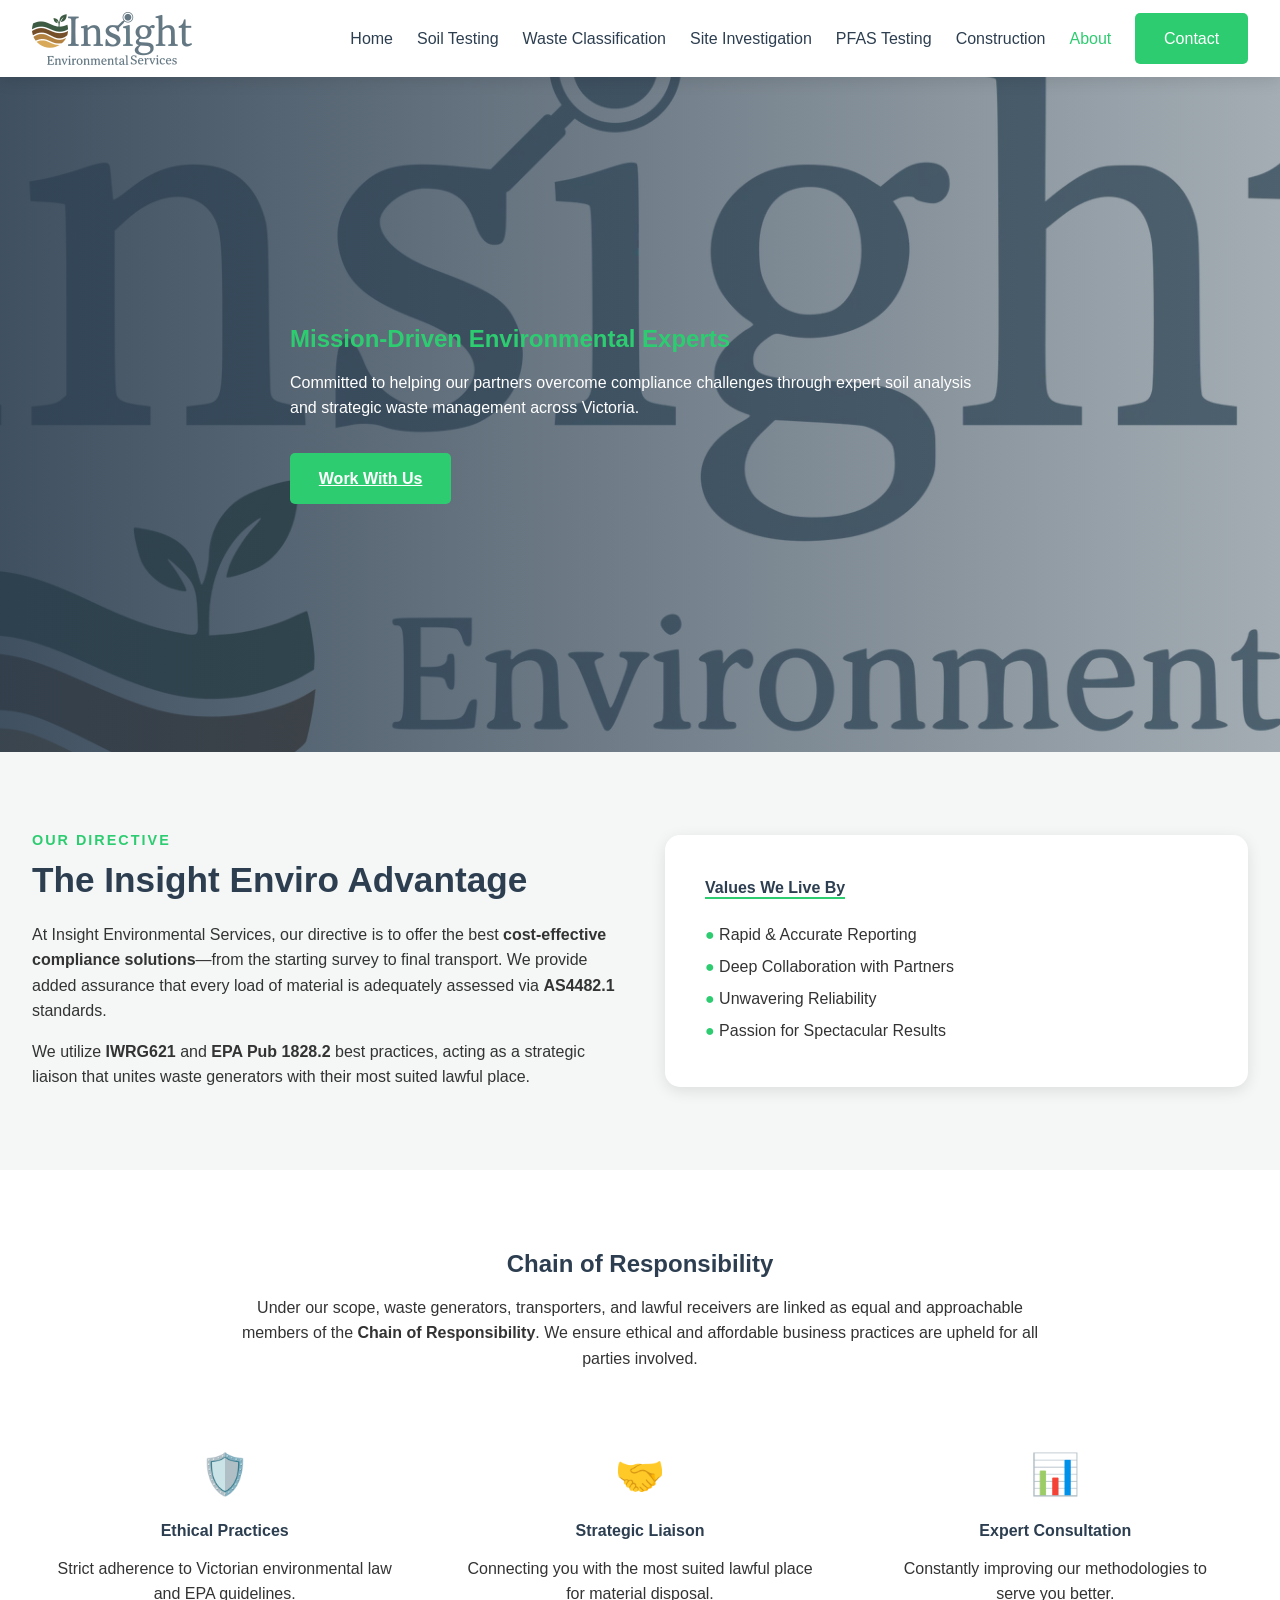
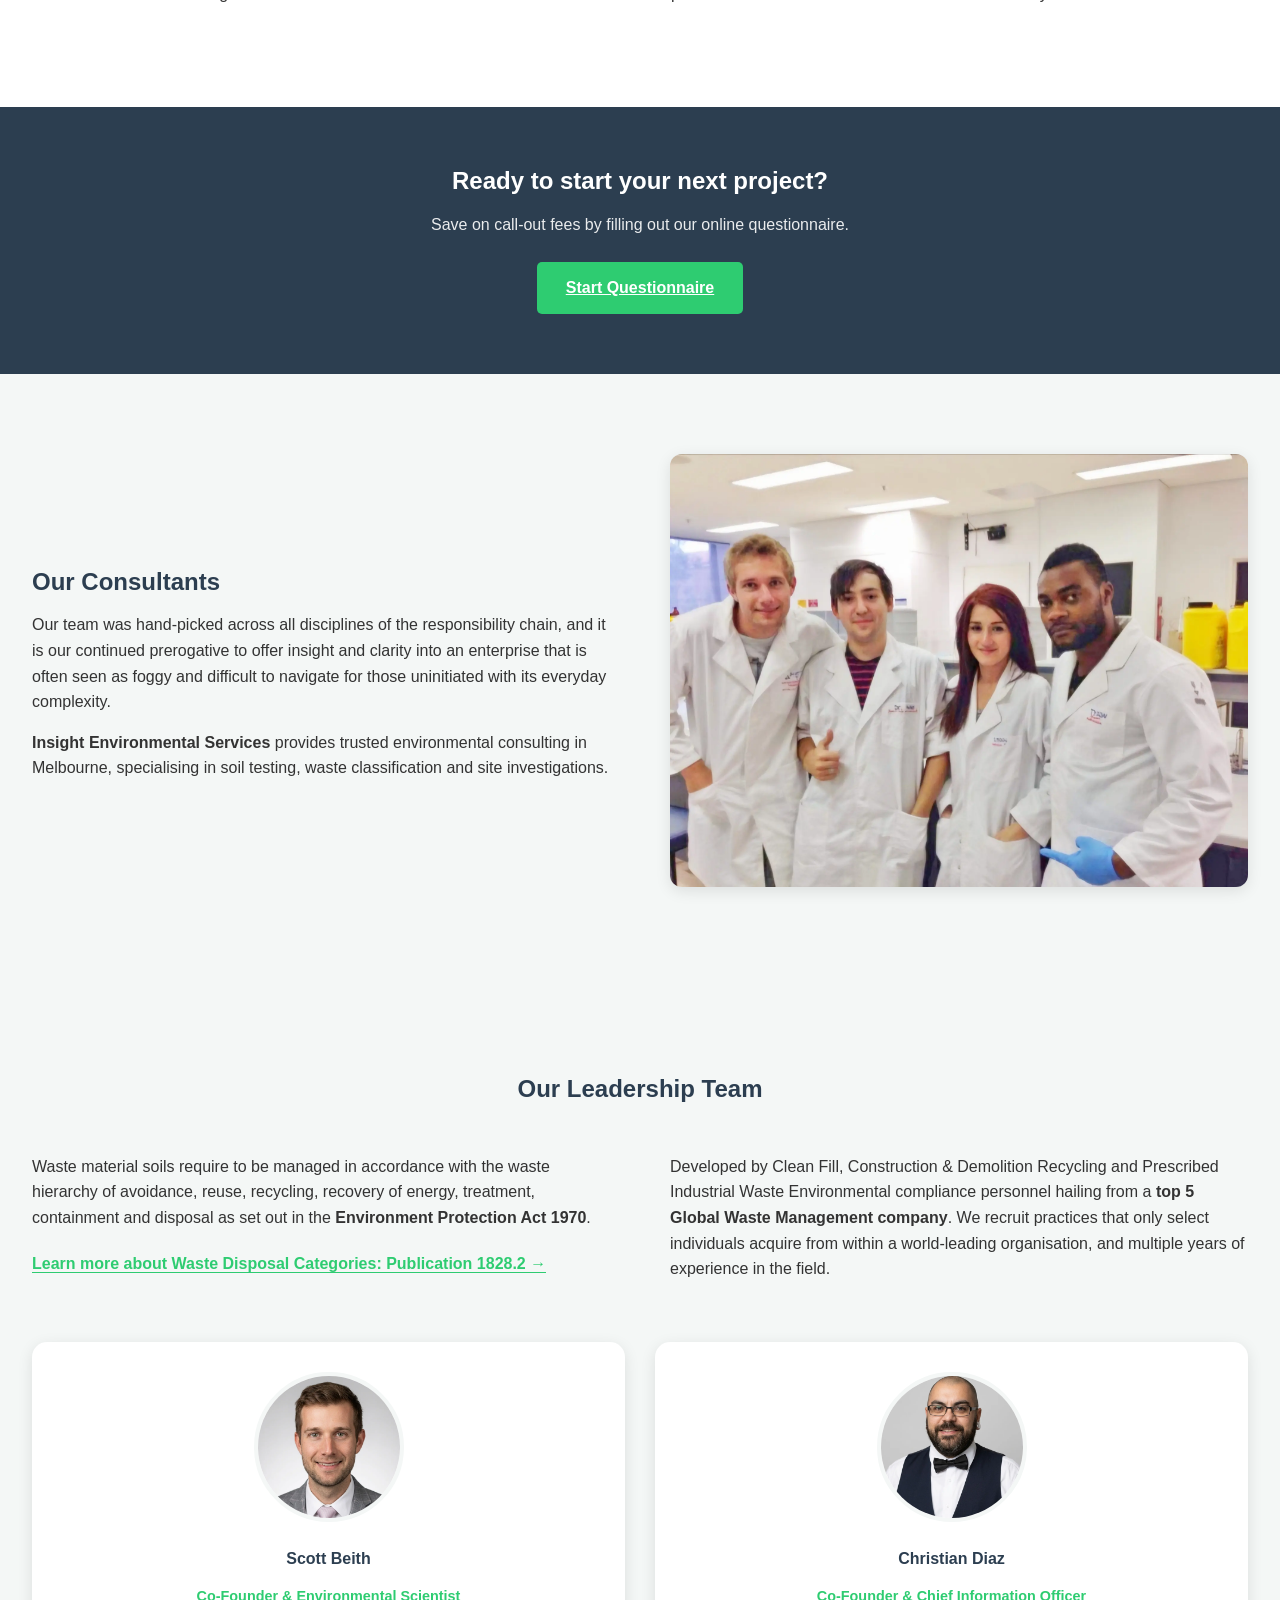
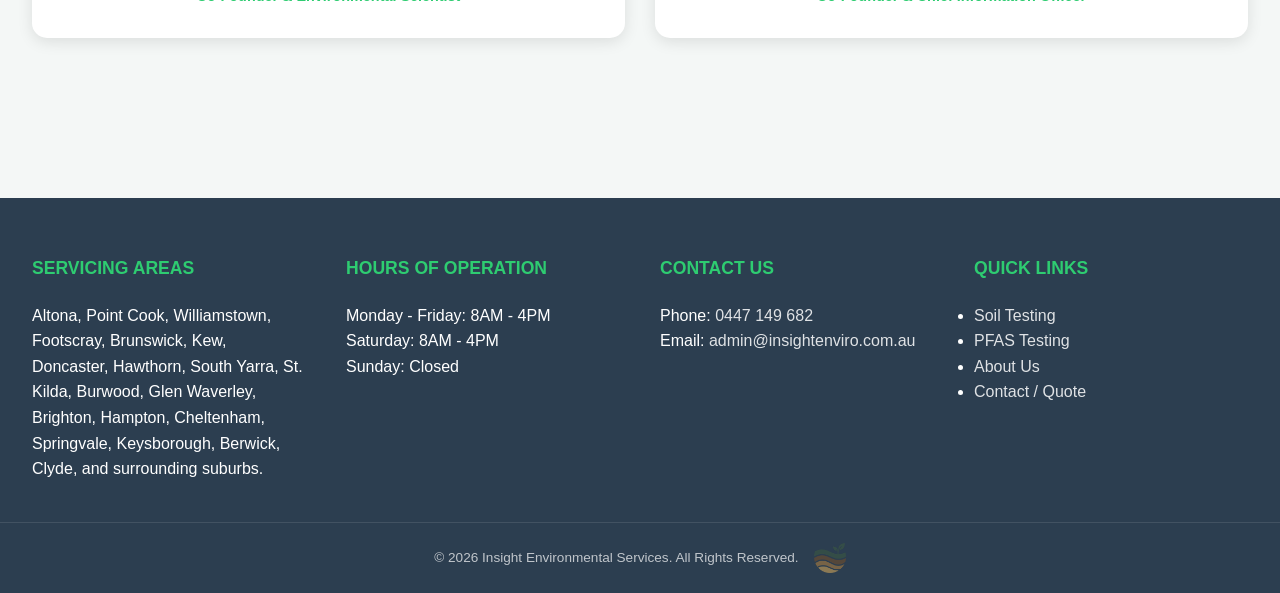
==== about.html @ 94514c77 "Add files via upload" ====
<!DOCTYPE html>
<html lang="en-AU">
<head>
    <meta charset="UTF-8">
    <meta name="viewport" content="width=device-width, initial-scale=1.0">
    
    <title>About Insight Environmental | Soil & Waste Specialists Melbourne</title>
    <meta name="description" content="Learn about Insight Environmental Services. We provide cost-effective EPA compliance, soil testing, and waste classification across Melbourne and Victoria.">
    
    <link rel="icon" type="image/png" sizes="16x15" href="img/Favicon-16x15.png">
    <link rel="stylesheet" href="css/style.css">
</head>
<body>

<header>
    <nav class="container">
        <div class="logo-wrapper">
            <a href="index.html" class="logo-link">
                <img src="img/MobileRectangleLogo160x53.png" alt="Insight Environmental Logo" class="header-logo">
            </a>
        </div>

        <button class="menu-toggle" aria-label="Toggle navigation" id="mobile-menu">
            <span class="bar"></span>
            <span class="bar"></span>
            <span class="bar"></span>
        </button>

        <ul class="nav-links">
            <li><a href="index.html">Home</a></li>
            <li><a href="soil-testing.html">Soil Testing</a></li>
            <li><a href="waste-classification.html" >Waste Classification</a></li>
            <li><a href="site-investigation.html">Site Investigation</a></li>
            <li><a href="pfas-testing.html">PFAS Testing</a></li>
            <li><a href="construction-clients.html">Construction</a></li>
            <li><a href="about.html" class="active">About</a></li>
            <li><a href="contact.html" class="btn-primary">Contact</a></li>
        </ul>
    </nav>
	
</header>

    <main>
        <section class="hero">
            <div class="hero-parallax" style="background-image: url('img/about-insight-environmental-melbourne.webp');"></div>
            <div class="hero-overlay"></div>
            
            <div class="container">
                <div class="hero-content">
                    <h1><span>Mission-Driven Environmental Experts</span></h1>
                    <p>Committed to helping our partners overcome compliance challenges through expert soil analysis and strategic waste management across Victoria.</p>
                    <div class="cta-group">
                        <a href="contact.html" class="btn-primary">Work With Us</a>
                    </div>
                </div>
            </div>
        </section>

        <section class="container section-padding" style="padding: 80px 2rem;">
            <div style="display: grid; grid-template-columns: repeat(auto-fit, minmax(300px, 1fr)); gap: 50px; align-items: center;">
                <div>
                    <h2 style="color: var(--primary-color); text-transform: uppercase; font-size: 0.9rem; letter-spacing: 2px; margin-bottom: 10px;">Our Directive</h2>
                    <h3 style="font-size: 2.2rem; margin-bottom: 20px;">The Insight Enviro Advantage</h3>
                    <p>At Insight Environmental Services, our directive is to offer the best <strong>cost-effective compliance solutions</strong>—from the starting survey to final transport. We provide added assurance that every load of material is adequately assessed via <strong>AS4482.1</strong> standards.</p>
                    <p style="margin-top: 15px;">We utilize <strong>IWRG621</strong> and <strong>EPA Pub 1828.2</strong> best practices, acting as a strategic liaison that unites waste generators with their most suited lawful place.</p>
                </div>
                <div style="background: var(--text-light); padding: 40px; border-radius: 15px; box-shadow: var(--shadow);">
                    <h4 style="margin-bottom: 20px; border-bottom: 2px solid var(--primary-color); display: inline-block;">Values We Live By</h4>
                    <ul style="list-style: none; line-height: 2;">
                        <li><strong style="color: var(--primary-color);">●</strong> Rapid & Accurate Reporting</li>
                        <li><strong style="color: var(--primary-color);">●</strong> Deep Collaboration with Partners</li>
                        <li><strong style="color: var(--primary-color);">●</strong> Unwavering Reliability</li>
                        <li><strong style="color: var(--primary-color);">●</strong> Passion for Spectacular Results</li>
                    </ul>
                </div>
            </div>
        </section>

        <section style="background-color: #fff; padding: 80px 0;">
            <div class="container">
                <div style="text-align: center; max-width: 800px; margin: 0 auto 50px;">
                    <h2>Chain of Responsibility</h2>
                    <p>Under our scope, waste generators, transporters, and lawful receivers are linked as equal and approachable members of the <strong>Chain of Responsibility</strong>. We ensure ethical and affordable business practices are upheld for all parties involved.</p>
                </div>

                <div style="display: grid; grid-template-columns: repeat(auto-fit, minmax(250px, 1fr)); gap: 30px;">
                    <div style="text-align: center; padding: 20px;">
                        <div style="font-size: 2.5rem; margin-bottom: 15px;">🛡️</div>
                        <h4>Ethical Practices</h4>
                        <p>Strict adherence to Victorian environmental law and EPA guidelines.</p>
                    </div>
                    <div style="text-align: center; padding: 20px;">
                        <div style="font-size: 2.5rem; margin-bottom: 15px;">🤝</div>
                        <h4>Strategic Liaison</h4>
                        <p>Connecting you with the most suited lawful place for material disposal.</p>
                    </div>
                    <div style="text-align: center; padding: 20px;">
                        <div style="font-size: 2.5rem; margin-bottom: 15px;">📊</div>
                        <h4>Expert Consultation</h4>
                        <p>Constantly improving our methodologies to serve you better.</p>
                    </div>
                </div>
            </div>
        </section>

        <section style="background-color: var(--secondary-color); color: white; padding: 60px 0; text-align: center;">
            <div class="container">
                <h2 style="color: white;">Ready to start your next project?</h2>
                <p style="margin-bottom: 25px; opacity: 0.9;">Save on call-out fees by filling out our online questionnaire.</p>
                <a href="contact.html#questionnaire" class="btn-primary">Start Questionnaire</a>
            </div>
        </section>
<section class="container section-padding" style="padding: 80px 2rem; background-color: var(--bg-light);">
            <div style="display: grid; grid-template-columns: repeat(auto-fit, minmax(300px, 1fr)); gap: 60px; align-items: center;">
                <div>
                    <h2>Our Consultants</h2>
                    <p>Our team was hand-picked across all disciplines of the responsibility chain, and it is our continued prerogative to offer insight and clarity into an enterprise that is often seen as foggy and difficult to navigate for those uninitiated with its everyday complexity.</p>
                    <p style="margin-top: 15px;"><strong>Insight Environmental Services</strong> provides trusted environmental consulting in Melbourne, specialising in soil testing, waste classification and site investigations.</p>
                </div>
                <div>
                    <img src="img/Insight-Environmental-Serives-Lab-Team.webp" alt="Insight Environmental Services Lab Team" style="width: 100%; border-radius: 12px; box-shadow: var(--shadow);">
                </div>
            </div>
        </section>

        <section class="container section-padding" style="padding: 100px 2rem;">
            <h2 style="text-align: center; margin-bottom: 50px;">Our Leadership Team</h2>
            
            <div style="display: grid; grid-template-columns: repeat(auto-fit, minmax(300px, 1fr)); gap: 60px; margin-bottom: 60px;">
                <div>
                    <p>Waste material soils require to be managed in accordance with the waste hierarchy of avoidance, reuse, recycling, recovery of energy, treatment, containment and disposal as set out in the <strong>Environment Protection Act 1970</strong>.</p>
                    <p style="margin-top: 20px;">
                        <a href="https://www.epa.vic.gov.au/about-epa/publications/1828-2" target="_blank" style="color: var(--primary-color); font-weight: 600; text-decoration: none; border-bottom: 1px solid var(--primary-color);">
                            Learn more about Waste Disposal Categories: Publication 1828.2 →
                        </a>
                    </p>
                </div>
                <div>
                    <p>Developed by Clean Fill, Construction & Demolition Recycling and Prescribed Industrial Waste Environmental compliance personnel hailing from a <strong>top 5 Global Waste Management company</strong>. We recruit practices that only select individuals acquire from within a world-leading organisation, and multiple years of experience in the field.</p>
                </div>
            </div>

            <div style="display: grid; grid-template-columns: repeat(auto-fit, minmax(280px, 1fr)); gap: 30px;">
                <div style="background: white; padding: 30px; border-radius: 15px; text-align: center; box-shadow: var(--shadow);">
                    <img src="img/Scott-Beith-Co-Founder-Environmental-Scientist-Profile.webp" alt="Scott Beith - Co-Founder & Environmental Scientist" style="width: 150px; height: 150px; border-radius: 50%; object-fit: cover; margin-bottom: 20px; border: 4px solid var(--bg-light);">
                    <h4>Scott Beith</h4>
                    <p style="color: var(--primary-color); font-weight: 600; font-size: 0.9rem;">Co-Founder & Environmental Scientist</p>
                </div>

                <div style="background: white; padding: 30px; border-radius: 15px; text-align: center; box-shadow: var(--shadow);">
                    <img src="img/Christian-Diaz-Co-Founder-CIO-Profile.webp" alt="Christian Diaz - Co-Founder & Chief Information Officer" style="width: 150px; height: 150px; border-radius: 50%; object-fit: cover; margin-bottom: 20px; border: 4px solid var(--bg-light);">
                    <h4>Christian Diaz</h4>
                    <p style="color: var(--primary-color); font-weight: 600; font-size: 0.9rem;">Co-Founder & Chief Information Officer</p>
                </div>
            </div>
        </section>

    </main>

 <footer class="main-footer">
        <div class="container footer-grid">
            <div class="footer-col">
                <h3>Servicing Areas</h3>
                <p class="area-list">
                    Altona, Point Cook, Williamstown, Footscray, Brunswick, Kew, Doncaster, 
                    Hawthorn, South Yarra, St. Kilda, Burwood, Glen Waverley, Brighton, 
                    Hampton, Cheltenham, Springvale, Keysborough, Berwick, Clyde, 
                    and surrounding suburbs.
                </p>
            </div>
            <div class="footer-col">
                <h3>Hours of Operation</h3>
                <p>Monday - Friday: 8AM - 4PM</p>
                <p>Saturday: 8AM - 4PM</p>
                <p>Sunday: Closed</p>
            </div>
            <div class="footer-col">
                <h3>Contact Us</h3>
                <p>Phone: <a href="tel:0447149682">0447 149 682</a></p>
                <p>Email: <a href="mailto:admin@insightenviro.com.au">admin@insightenviro.com.au</a></p>
            </div>
            <div class="footer-col">
                <h3>Quick Links</h3>
                <ul class="footer-links">
                    <li><a href="soil-testing.html">Soil Testing</a></li>
                    <li><a href="pfas-testing.html">PFAS Testing</a></li>
                    <li><a href="about.html">About Us</a></li>
                    <li><a href="contact.html">Contact / Quote</a></li>
                </ul>
            </div>
        </div>
<div class="footer-bottom">
    <div class="container footer-legal" style="display: flex; align-items: center; justify-content: center; gap: 15px; flex-wrap: wrap;">
        <p>&copy; <script>document.write( new Date().getUTCFullYear() );</script> Insight Environmental Services. All Rights Reserved.</p>
        <img src="img/Mobile-SquareLogo-60x56.png" alt="Insight Square Logo" style="height: 30px; width: auto; opacity: 0.8;">
    </div>
</div>
		
    </footer>

    <script src="js/main.js"></script>
</body>
</html>
---- css/style.css ----
/* --- 1. Global Variables & Resets --- */
:root {
    --primary-color: #2ecc71;    /* Environmental Green */
    --primary-hover: #27ae60;
    --secondary-color: #2c3e50;  /* Deep Navy/Charcoal */
    --text-dark: #333333;
    --text-light: #ffffff;
    --bg-light: #f4f7f6;
    --accent-gray: #e0e0e0;
    --error-red: #e74c3c;
    --transition: all 0.3s ease;
    --shadow: 0 4px 15px rgba(0, 0, 0, 0.1);
}

* {
    margin: 0;
    padding: 0;
    box-sizing: border-box;
    font-family: 'Inter', -apple-system, BlinkMacSystemFont, 'Segoe UI', Roboto, sans-serif;
}

body {
    line-height: 1.6;
    color: var(--text-dark);
    background-color: var(--bg-light);
    overflow-x: hidden;
    scroll-behavior: smooth;
}

.container {
    max-width: 1600px;
    margin: 0 auto;
    padding: 0 2rem;
}

/* --- 2. Typography --- */
h1, h2, h3, h4 {
    color: var(--secondary-color);
    line-height: 1.2;
    margin-bottom: 1rem;
}

h1 span { color: var(--primary-color); }

/* --- 3. Header & Navigation --- */
header {
    background: var(--text-light);
    box-shadow: var(--shadow);
    padding: 0.75rem 0;
    position: sticky;
    top: 0;
    z-index: 1000;
}

nav.container {
    display: flex;
    justify-content: space-between;
    align-items: center;
}

.logo-wrapper {
    display: flex;
    align-items: center;
}

.logo-link {
    display: flex;
    align-items: center;
    text-decoration: none;
    gap: 12px;
}

.header-logo {
    width: 160px;
    height: 53px;
    object-fit: contain;
    display: block;
}

.logo {
    font-size: 1.5rem;
    font-weight: 800;
    color: var(--secondary-color);
    text-transform: uppercase;
    letter-spacing: 1px;
    margin-bottom: 0;
    white-space: nowrap;
}

.logo span { color: var(--primary-color); }

.nav-links {
    display: flex;
    list-style: none;
    gap: 1.5rem;
    align-items: center;
}

.nav-links a {
    text-decoration: none;
    color: var(--secondary-color);
    font-weight: 500;
    transition: var(--transition);
}

.nav-links a:hover, .nav-links a.active {
    color: var(--primary-color);
}

/* Hamburger Toggle */
.menu-toggle {
    display: none;
    flex-direction: column;
    cursor: pointer;
    background: none;
    border: none;
    gap: 5px;
    padding: 5px;
}

.bar {
    width: 25px;
    height: 3px;
    background-color: var(--secondary-color);
    transition: var(--transition);
}

/* --- 4. Buttons --- */
.btn-primary {
    background: var(--primary-color);
    color: white !important;
    padding: 0.8rem 1.8rem;
    border-radius: 5px;
    font-weight: 600;
    border: none;
    cursor: pointer;
    display: inline-block;
    transition: var(--transition);
}

.btn-primary:hover {
    background: var(--primary-hover);
    transform: translateY(-2px);
    box-shadow: 0 4px 10px rgba(46, 204, 113, 0.3);
}

.btn-outline {
    background: transparent;
    border: 2px solid var(--text-light);
    color: var(--text-light);
    padding: 0.8rem 1.8rem;
    border-radius: 5px;
    font-weight: 600;
    transition: var(--transition);
}

.btn-outline:hover {
    background: var(--text-light);
    color: var(--secondary-color);
}

/* --- 5. Hero Section (Dynamic Image Setup) --- */
.hero {
    position: relative;
    min-height: 75vh;
    display: flex;
    align-items: center;
    overflow: hidden;
    color: var(--text-light);
}

.hero-parallax {
    position: absolute;
    top: 0;
    left: 0;
    width: 100%;
    height: 100%;
    /* Image path is defined in HTML style="background-image: url(...)" */
    background-size: cover;
    background-position: center;
    background-repeat: no-repeat;
    background-attachment: fixed; /* Parallax effect */
    z-index: -2;
}

.hero-overlay {
    position: absolute;
    top: 0;
    left: 0;
    width: 100%;
    height: 100%;
    /* Dark gradient for text legibility */
    background: linear-gradient(to right, rgba(44, 62, 80, 0.9), rgba(44, 62, 80, 0.4));
    z-index: -1;
}

.hero-content {
    max-width: 700px;
    animation: fadeInUp 0.8s ease-out;
}

.cta-group {
    display: flex;
    gap: 1.2rem;
    margin-top: 2rem;
}
/* Added these styles for the new profile picture layouts */
.consultant-img-placeholder {
    width: 100%;
    height: 400px;
    background-color: #f0f0f0;
    border-radius: 12px;
    display: flex;
    align-items: center;
    justify-content: center;
    border: 2px dashed var(--accent-gray);
    color: var(--secondary-color);
}

.profile-card {
    display: flex;
    align-items: center;
    gap: 20px;
    background: white;
    padding: 20px;
    border-radius: 10px;
    box-shadow: var(--shadow);
    margin-bottom: 20px;
}

.profile-img {
    width: 80px;
    height: 80px;
    border-radius: 50%;
    object-fit: cover;
    background: var(--accent-gray);
}
/* --- 6. Footer & Branding Alignment --- */
.main-footer {
    background-color: var(--secondary-color);
    color: var(--text-light);
    padding: 60px 0 20px;
    margin-top: 60px;
}

.footer-grid {
    display: grid;
    grid-template-columns: repeat(auto-fit, minmax(240px, 1fr));
    gap: 40px;
}

.footer-col h3 {
    color: var(--primary-color);
    margin-bottom: 1.5rem;
    font-size: 1.1rem;
    text-transform: uppercase;
}

.footer-bottom {
    text-align: center;
    margin-top: 40px;
    padding-top: 20px;
    border-top: 1px solid rgba(255,255,255,0.1);
		
}

.footer-legal {
    display: flex;
    align-items: center;
    justify-content: center;
    gap: 15px;
    flex-wrap: wrap;
    font-size: 0.85rem;
    opacity: 0.7;
}

.footer-logo-img {
    height: 30px;
    width: auto;
    opacity: 0.8;
}
/* --- Footer Link Styling --- */

/* 1. Set default state to white */
.footer-col a, 
.footer-links li a {
    color: var(--text-light) !important; /* Forces white */
    text-decoration: none;
    transition: var(--transition);
    opacity: 0.85; /* Slightly muted for a professional look */
}

/* 2. Hover, Active (Click), and Visited States */
.footer-col a:hover,
.footer-col a:active,
.footer-col a:visited,
.footer-links li a:hover,
.footer-links li a:active,
.footer-links li a:visited {
    color: var(--primary-color) !important; /* #2ecc71 */
    opacity: 1;
}

/* Optional: Add a small underline on hover for better UX */
.footer-links li a:hover {
    text-decoration: underline;
}
/* --- 7. Responsive Design --- */
@media (max-width: 1100px) {
    .menu-toggle { display: flex; z-index: 1001; }
    
    .nav-links {
        position: absolute;
        top: 100%;
        right: -100%;
        flex-direction: column;
        background: white;
        width: 100%;
        padding: 2.5rem;
        box-shadow: 0 10px 15px rgba(0,0,0,0.05);
        transition: 0.4s cubic-bezier(0.4, 0, 0.2, 1);
        gap: 20px;
    }

    .nav-links.active { right: 0; }

    .menu-toggle.is-active .bar:nth-child(2) { opacity: 0; }
    .menu-toggle.is-active .bar:nth-child(1) { transform: translateY(8px) rotate(45deg); }
    .menu-toggle.is-active .bar:nth-child(3) { transform: translateY(-8px) rotate(-45deg); }
}

@media (max-width: 768px) {
    .hero { min-height: 60vh; text-align: center; }
    .hero-content { margin: 0 auto; }
    .cta-group { justify-content: center; flex-direction: column; }
    
    /* Disable fixed background on mobile for performance/scrolling issues */
    .hero-parallax { background-attachment: scroll; }
    
    .footer-legal { flex-direction: column; gap: 10px; }
}

@media (max-width: 480px) {
    .header-logo { width: 120px; height: auto; }
    .logo { font-size: 1.1rem; }
}

/* --- 8. Animations --- */
@keyframes fadeInUp {
    from { opacity: 0; transform: translateY(30px); }
    to { opacity: 1; transform: translateY(0); }
}
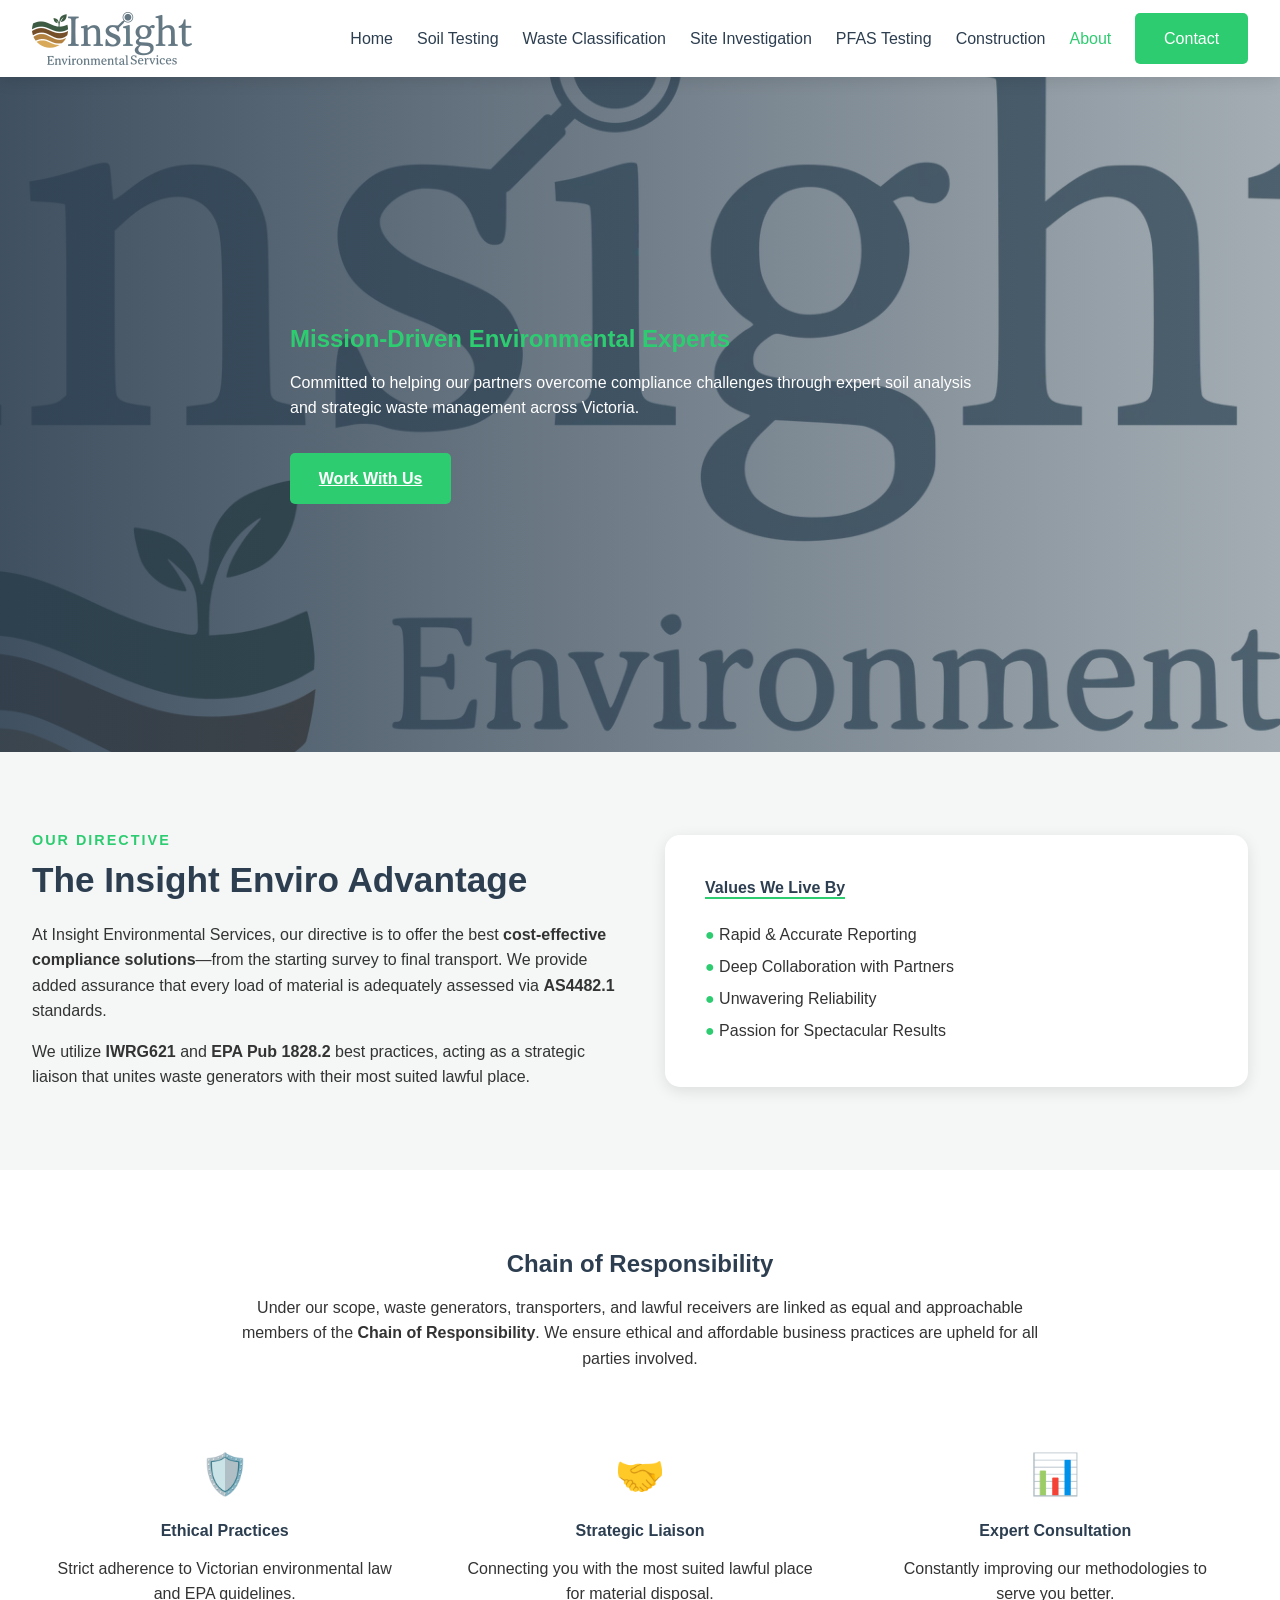
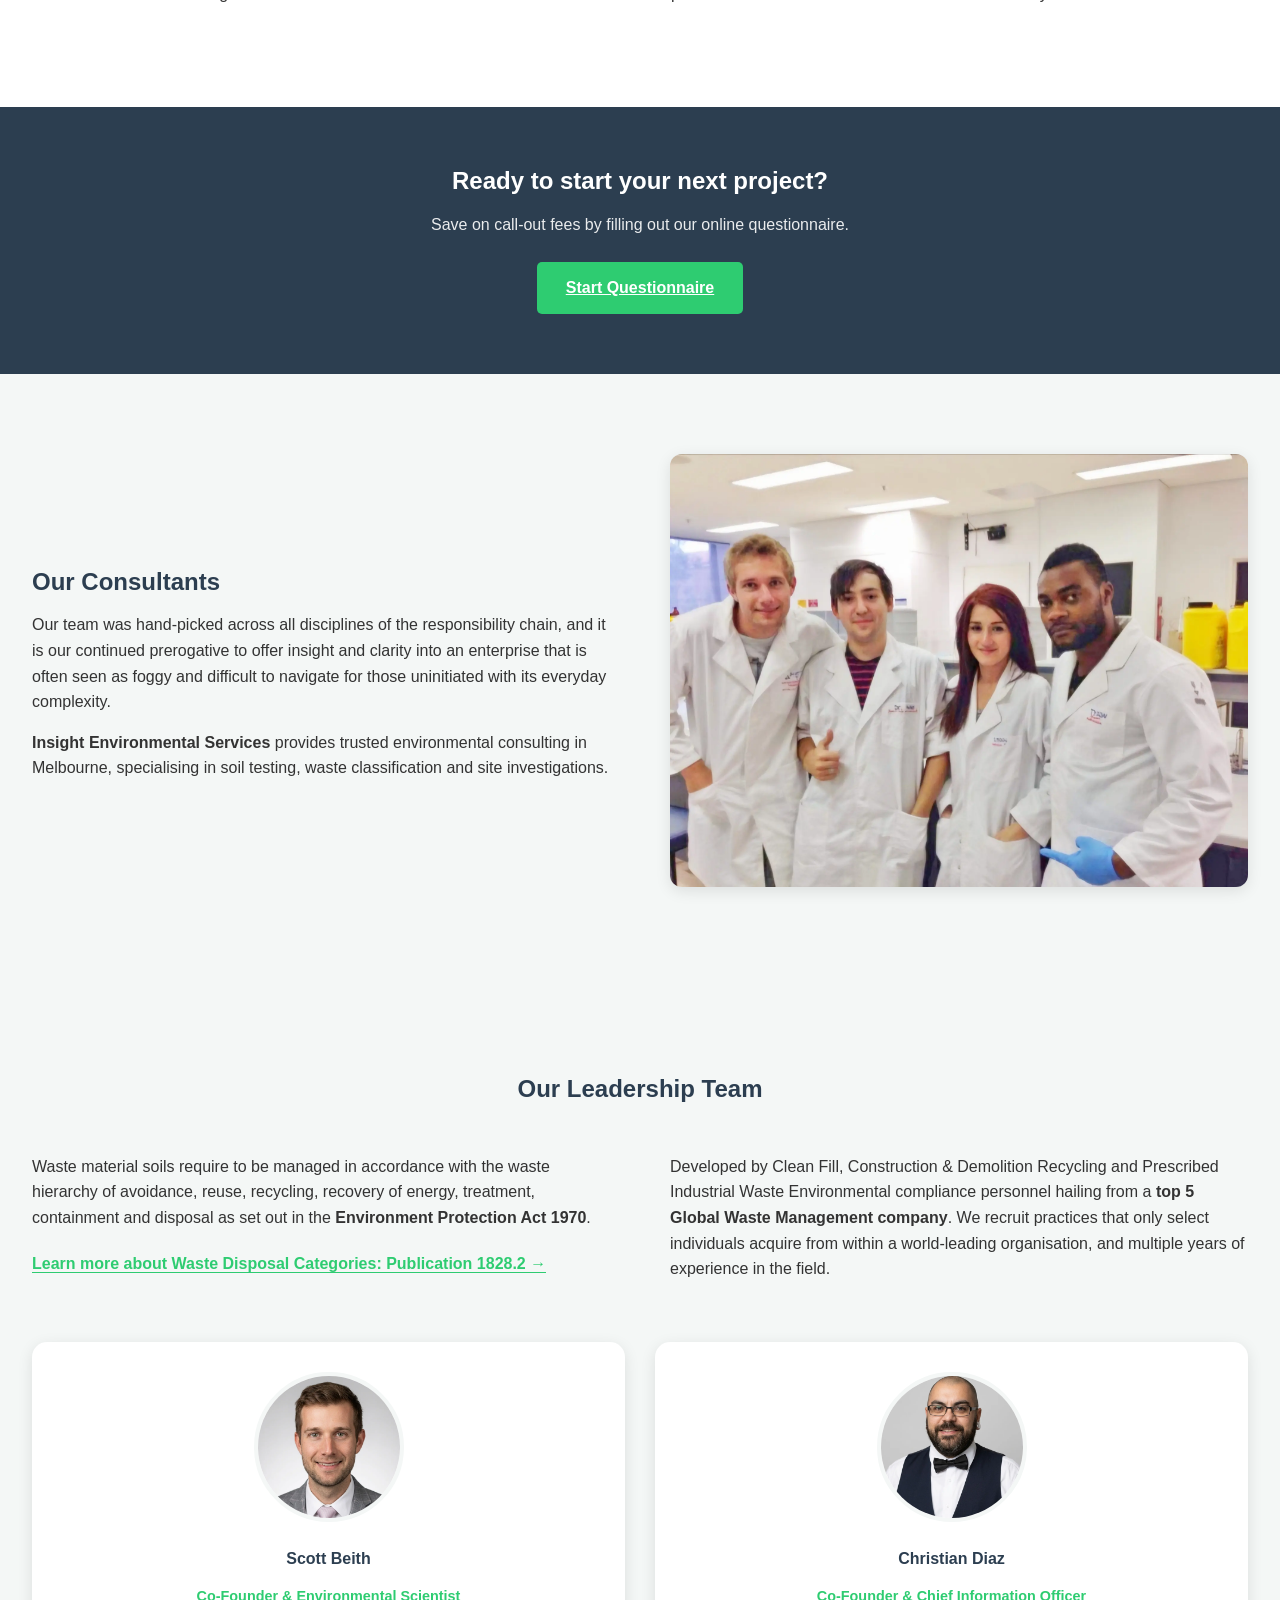
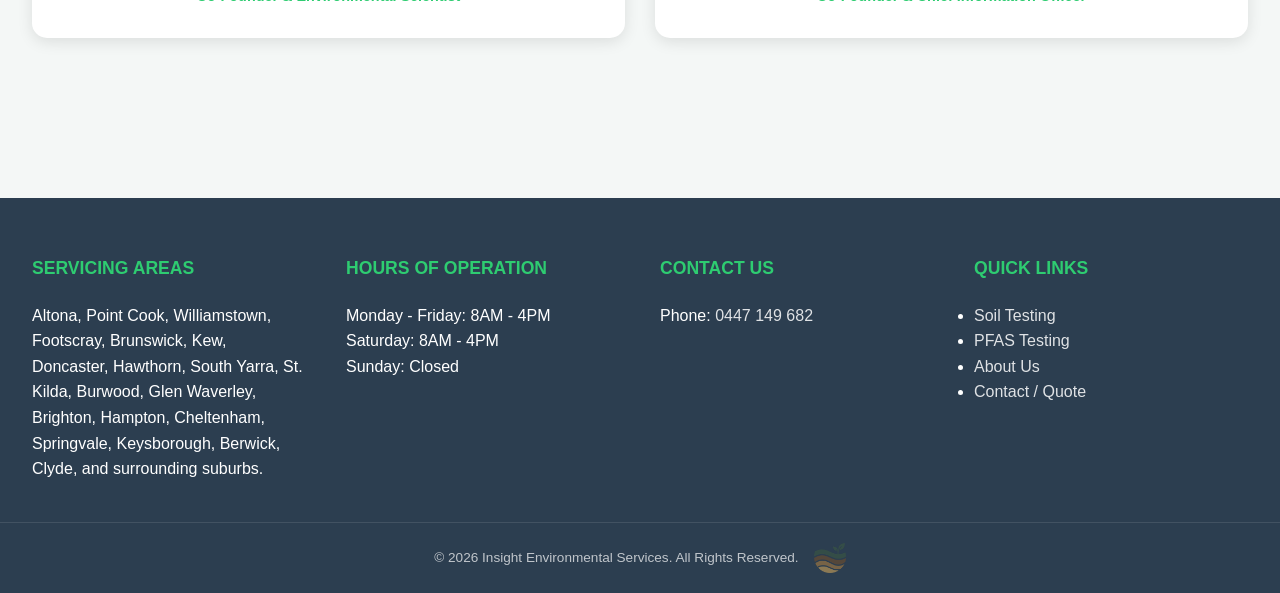
==== commit 044b3505: "Update about.html Remove: Footer emailto" ====
--- a/about.html
+++ b/about.html
@@ -177,7 +177,6 @@
             <div class="footer-col">
                 <h3>Contact Us</h3>
                 <p>Phone: <a href="tel:0447149682">0447 149 682</a></p>
-                <p>Email: <a href="mailto:admin@insightenviro.com.au">admin@insightenviro.com.au</a></p>
             </div>
             <div class="footer-col">
                 <h3>Quick Links</h3>
@@ -200,4 +199,4 @@
 
     <script src="js/main.js"></script>
 </body>
-</html>+</html>
--- a/css/style.css
+++ b/css/style.css
@@ -88,6 +88,17 @@
 }
 
 .logo span { color: var(--primary-color); }
+/* Honeypot Styling */
+.hp-field {
+    opacity: 0;
+    position: absolute;
+    top: 0;
+    left: 0;
+    height: 0;
+    width: 0;
+    z-index: -1;
+    overflow: hidden;
+}
 
 .nav-links {
     display: flex;
@@ -105,6 +116,15 @@
 
 .nav-links a:hover, .nav-links a.active {
     color: var(--primary-color);
+}
+
+.tier-1-box {
+    background: var(--secondary-color);
+    color: white;
+    margin-top: 60px;
+    padding: 40px;
+    border-radius: 12px;
+    text-align: center;
 }
 
 /* Hamburger Toggle */
@@ -312,7 +332,7 @@
     .nav-links {
         position: absolute;
         top: 100%;
-        right: -100%;
+        right: 100%;
         flex-direction: column;
         background: white;
         width: 100%;
@@ -330,7 +350,7 @@
 }
 
 @media (max-width: 768px) {
-    .hero { min-height: 60vh; text-align: center; }
+    .hero { min-height: 75vh; text-align: center; }
     .hero-content { margin: 0 auto; }
     .cta-group { justify-content: center; flex-direction: column; }
     
@@ -349,4 +369,4 @@
 @keyframes fadeInUp {
     from { opacity: 0; transform: translateY(30px); }
     to { opacity: 1; transform: translateY(0); }
-}+}
